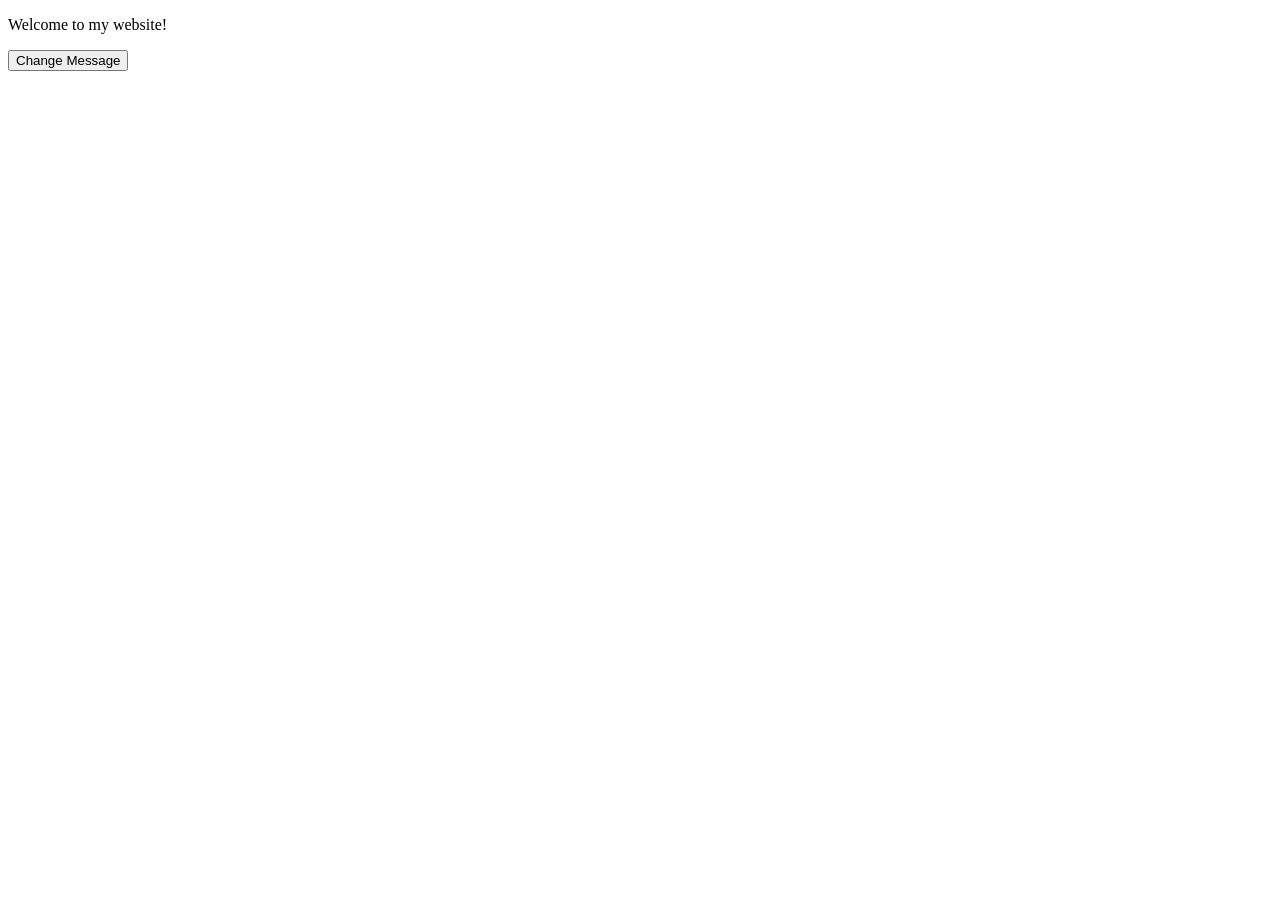
==== index.html @ 65c25f94 "Add files via upload" ====
<!DOCTYPE html>
<html>
<head>
    <title>Text Changer</title>
    <script src="script.js" defer></script>
</head>
<body>

    <div id="myElement">
        <p id="message">Welcome to my website!</p>
    </div>

    <button id="changeBtn" type="button">
        Change Message
    </button>

</body>
</html>
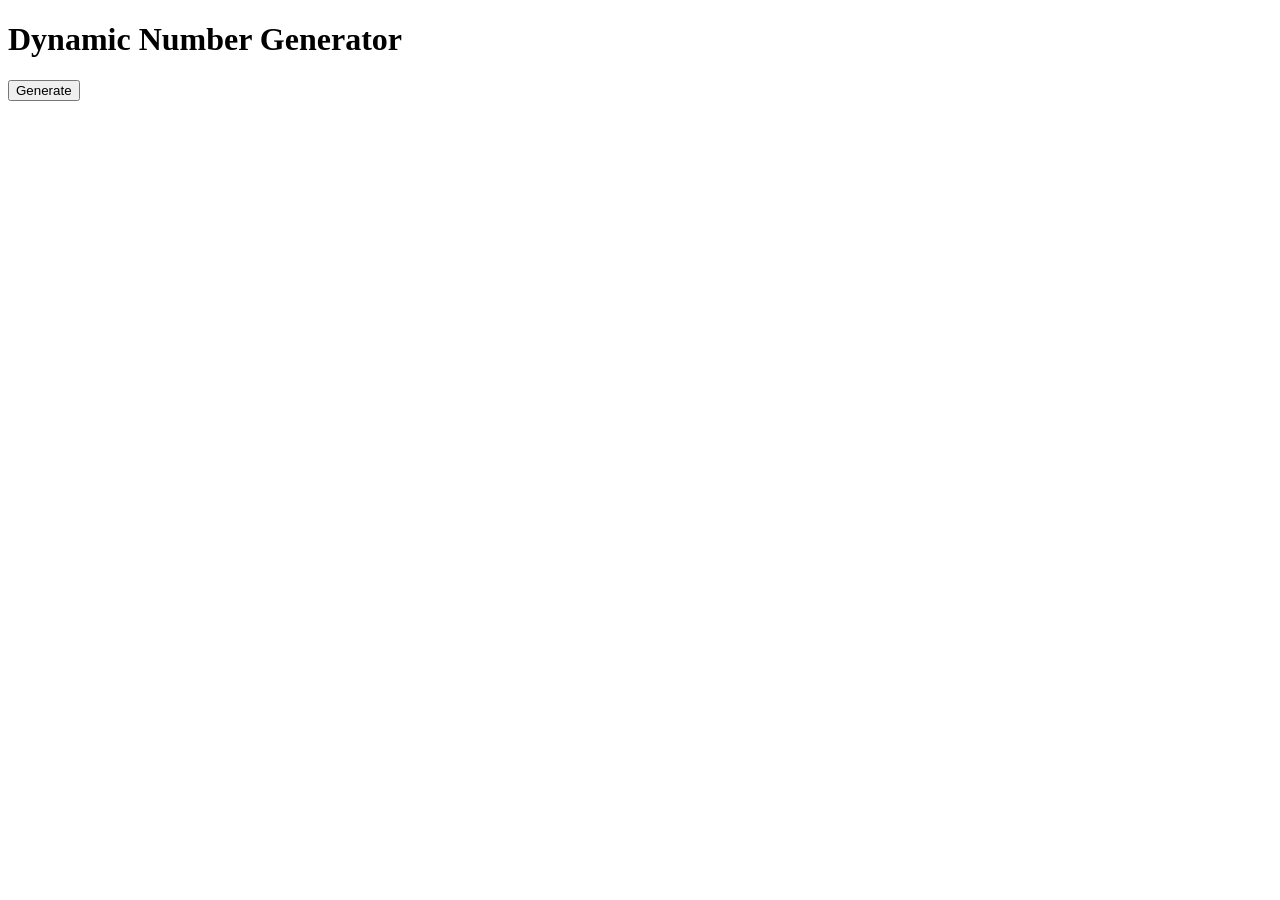
==== commit fef6d354: "Add files via upload" ====
--- a/index.html
+++ b/index.html
@@ -1,19 +1,18 @@
 
 <!DOCTYPE html>
-<html>
+<html lang="en">
 <head>
-    <title>Text Changer</title>
+    <meta charset="UTF-8">
+    <title>Dynamic Number Generator</title>
     <script src="script.js" defer></script>
 </head>
 <body>
 
-    <div id="myElement">
-        <p id="message">Welcome to my website!</p>
-    </div>
+    <h1>Dynamic Number Generator</h1>
 
-    <button id="changeBtn" type="button">
-        Change Message
-    </button>
+    <button id="generateBtn" type="button">Generate</button>
+
+    <ol id="numberList"></ol>
 
 </body>
 </html>
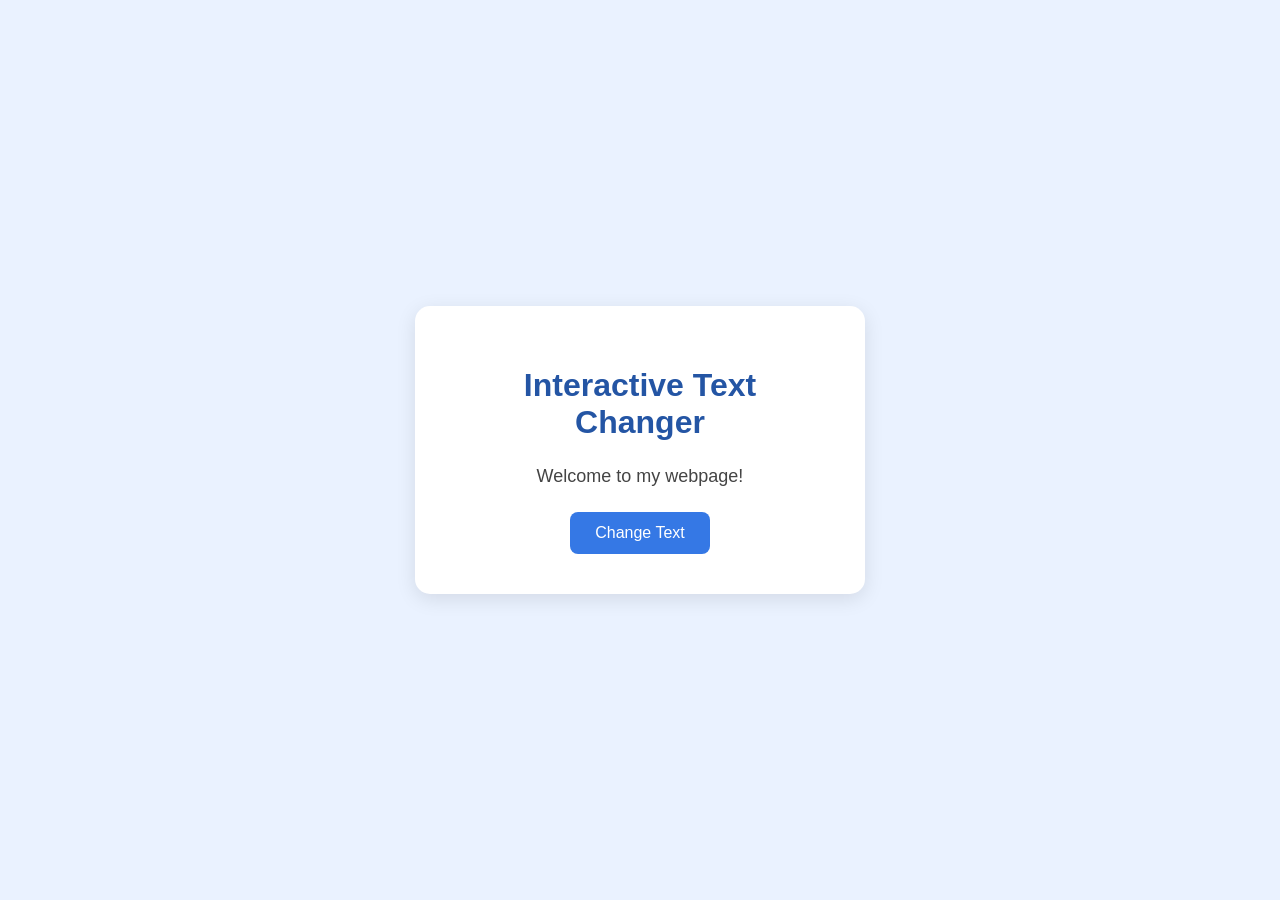
==== commit f5d2cfa9: "Add files via upload" ====
--- a/index.html
+++ b/index.html
@@ -1,18 +1,21 @@
-
 <!DOCTYPE html>
 <html lang="en">
 <head>
     <meta charset="UTF-8">
-    <title>Dynamic Number Generator</title>
-    <script src="script.js" defer></script>
+    <meta name="viewport" content="width=device-width, initial-scale=1.0">
+    <title>Interactive Text Changer</title>
+    <link rel="stylesheet" href="style.css">
 </head>
 <body>
 
-    <h1>Dynamic Number Generator</h1>
+    <div class="container">
+        <h1>Interactive Text Changer</h1>
 
-    <button id="generateBtn" type="button">Generate</button>
+        <p id="message">Welcome to my webpage!</p>
 
-    <ol id="numberList"></ol>
+        <button id="changeBtn">Change Text</button>
+    </div>
 
+    <script src="script.js"></script>
 </body>
-</html>
+</html>
--- a/style.css
+++ b/style.css
@@ -0,0 +1,47 @@
+* {
+    box-sizing: border-box;
+}
+
+body {
+    font-family: Arial, sans-serif;
+    background-color: #eaf2ff;
+    display: flex;
+    justify-content: center;
+    align-items: center;
+    min-height: 100vh;
+    margin: 0;
+}
+
+.container {
+    background-color: white;
+    padding: 40px;
+    border-radius: 15px;
+    text-align: center;
+    width: 90%;
+    max-width: 450px;
+    box-shadow: 0 5px 20px rgba(0, 0, 0, 0.1);
+}
+
+h1 {
+    color: #2455a4;
+}
+
+p {
+    font-size: 18px;
+    color: #444;
+    margin: 25px 0;
+}
+
+button {
+    background-color: #3578e5;
+    color: white;
+    border: none;
+    padding: 12px 25px;
+    border-radius: 8px;
+    cursor: pointer;
+    font-size: 16px;
+}
+
+button:hover {
+    background-color: #2455a4;
+}
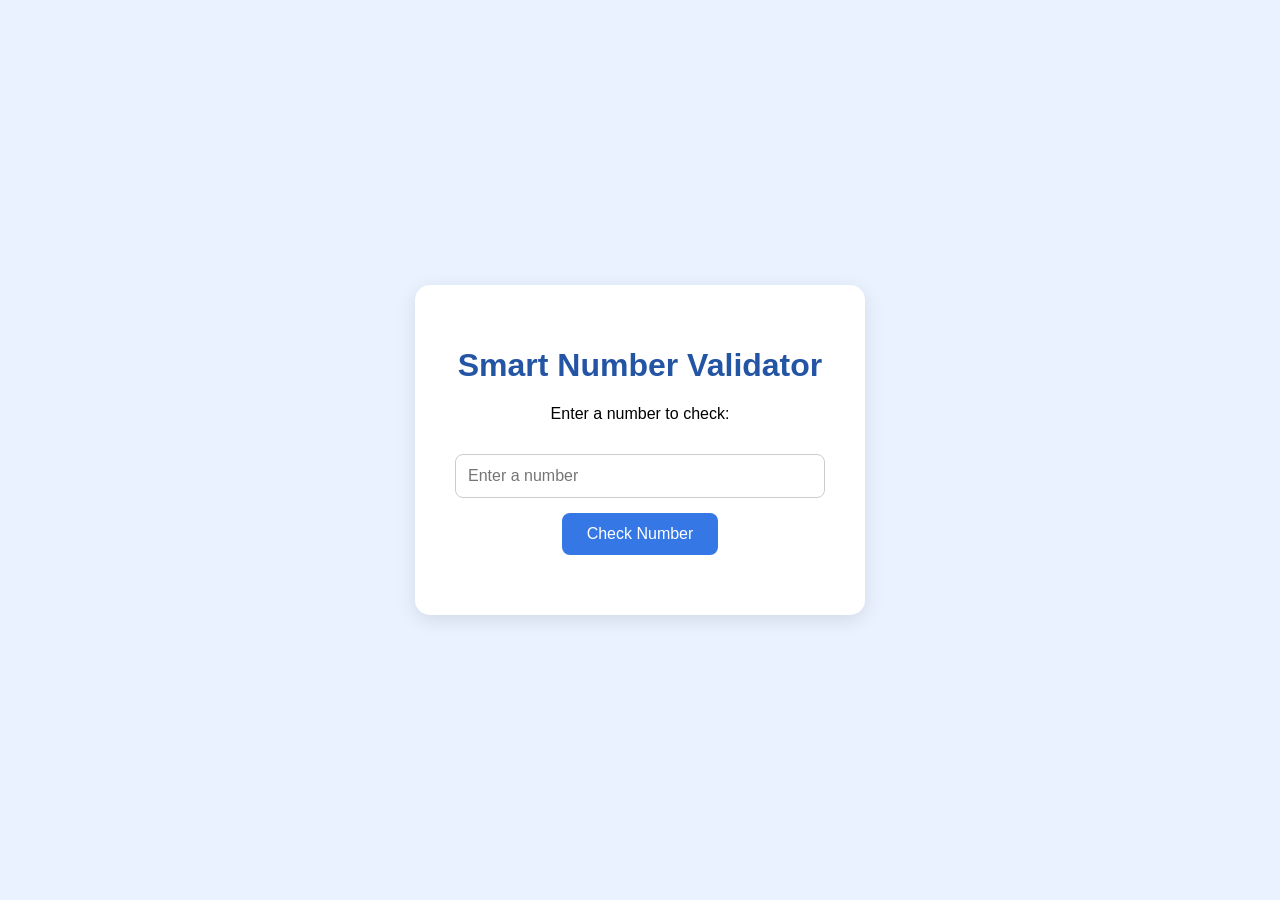
==== commit 67582d9f: "Add files via upload" ====
--- a/index.html
+++ b/index.html
@@ -3,17 +3,21 @@
 <head>
     <meta charset="UTF-8">
     <meta name="viewport" content="width=device-width, initial-scale=1.0">
-    <title>Interactive Text Changer</title>
+    <title>Smart Number Validator</title>
     <link rel="stylesheet" href="style.css">
 </head>
 <body>
 
     <div class="container">
-        <h1>Interactive Text Changer</h1>
+        <h1>Smart Number Validator</h1>
 
-        <p id="message">Welcome to my webpage!</p>
+        <p>Enter a number to check:</p>
 
-        <button id="changeBtn">Change Text</button>
+        <input type="text" id="userInput" placeholder="Enter a number">
+
+        <button id="checkBtn">Check Number</button>
+
+        <p id="result"></p>
     </div>
 
     <script src="script.js"></script>
--- a/style.css
+++ b/style.css
@@ -26,10 +26,13 @@
     color: #2455a4;
 }
 
-p {
-    font-size: 18px;
-    color: #444;
-    margin: 25px 0;
+input {
+    width: 100%;
+    padding: 12px;
+    margin: 15px 0;
+    border: 1px solid #ccc;
+    border-radius: 8px;
+    font-size: 16px;
 }
 
 button {
@@ -44,4 +47,9 @@
 
 button:hover {
     background-color: #2455a4;
+}
+
+#result {
+    margin-top: 20px;
+    font-weight: bold;
 }
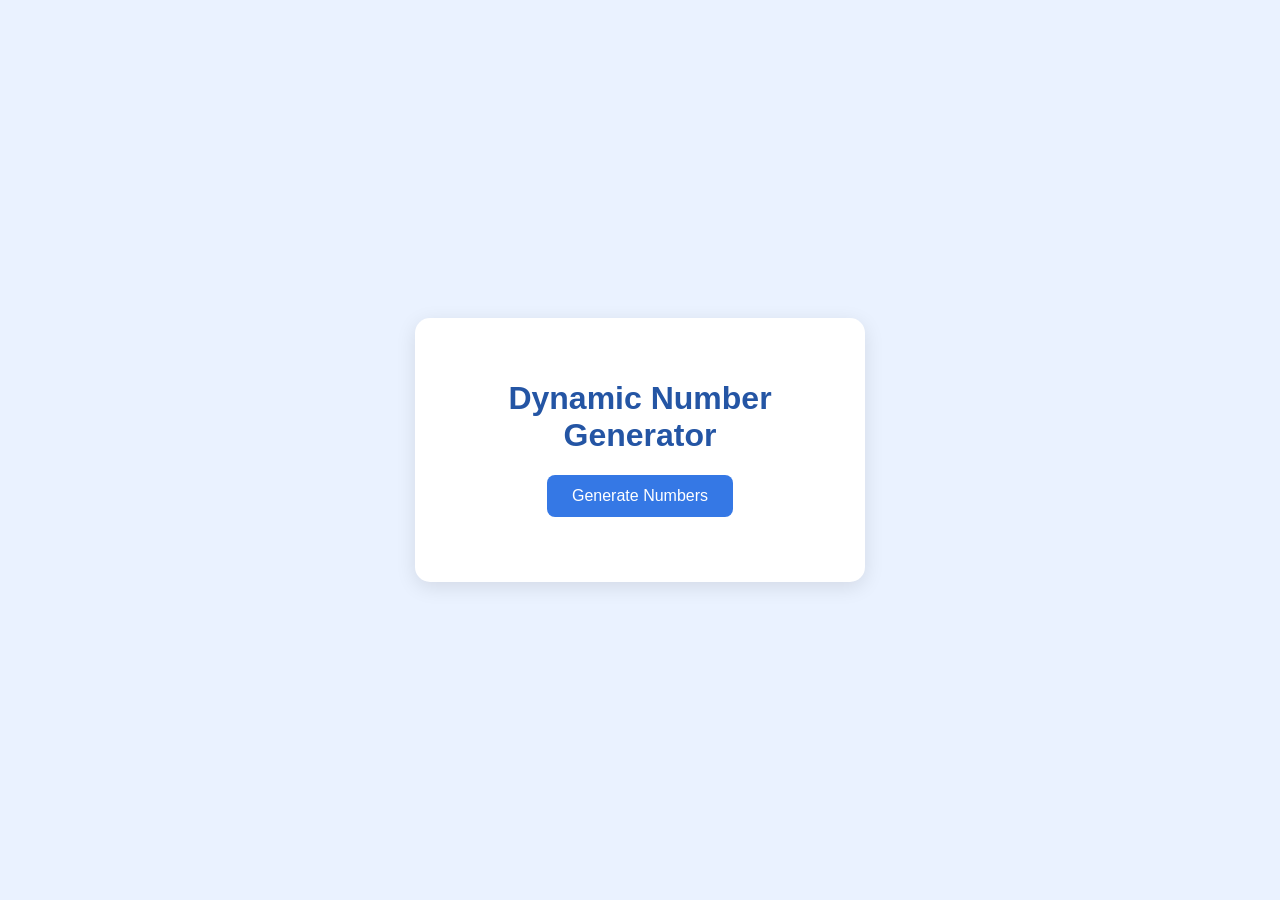
==== commit 4c8a643a: "Add files via upload" ====
--- a/index.html
+++ b/index.html
@@ -3,21 +3,17 @@
 <head>
     <meta charset="UTF-8">
     <meta name="viewport" content="width=device-width, initial-scale=1.0">
-    <title>Smart Number Validator</title>
+    <title>Dynamic Number Generator</title>
     <link rel="stylesheet" href="style.css">
 </head>
 <body>
 
     <div class="container">
-        <h1>Smart Number Validator</h1>
+        <h1>Dynamic Number Generator</h1>
 
-        <p>Enter a number to check:</p>
+        <button id="generateBtn">Generate Numbers</button>
 
-        <input type="text" id="userInput" placeholder="Enter a number">
-
-        <button id="checkBtn">Check Number</button>
-
-        <p id="result"></p>
+        <ul id="numberList"></ul>
     </div>
 
     <script src="script.js"></script>
--- a/style.css
+++ b/style.css
@@ -26,15 +26,6 @@
     color: #2455a4;
 }
 
-input {
-    width: 100%;
-    padding: 12px;
-    margin: 15px 0;
-    border: 1px solid #ccc;
-    border-radius: 8px;
-    font-size: 16px;
-}
-
 button {
     background-color: #3578e5;
     color: white;
@@ -49,7 +40,17 @@
     background-color: #2455a4;
 }
 
-#result {
-    margin-top: 20px;
+ul {
+    list-style: none;
+    padding: 0;
+    margin-top: 25px;
+}
+
+li {
+    background-color: #eaf2ff;
+    margin: 10px 0;
+    padding: 12px;
+    border-radius: 8px;
+    color: #2455a4;
     font-weight: bold;
 }
